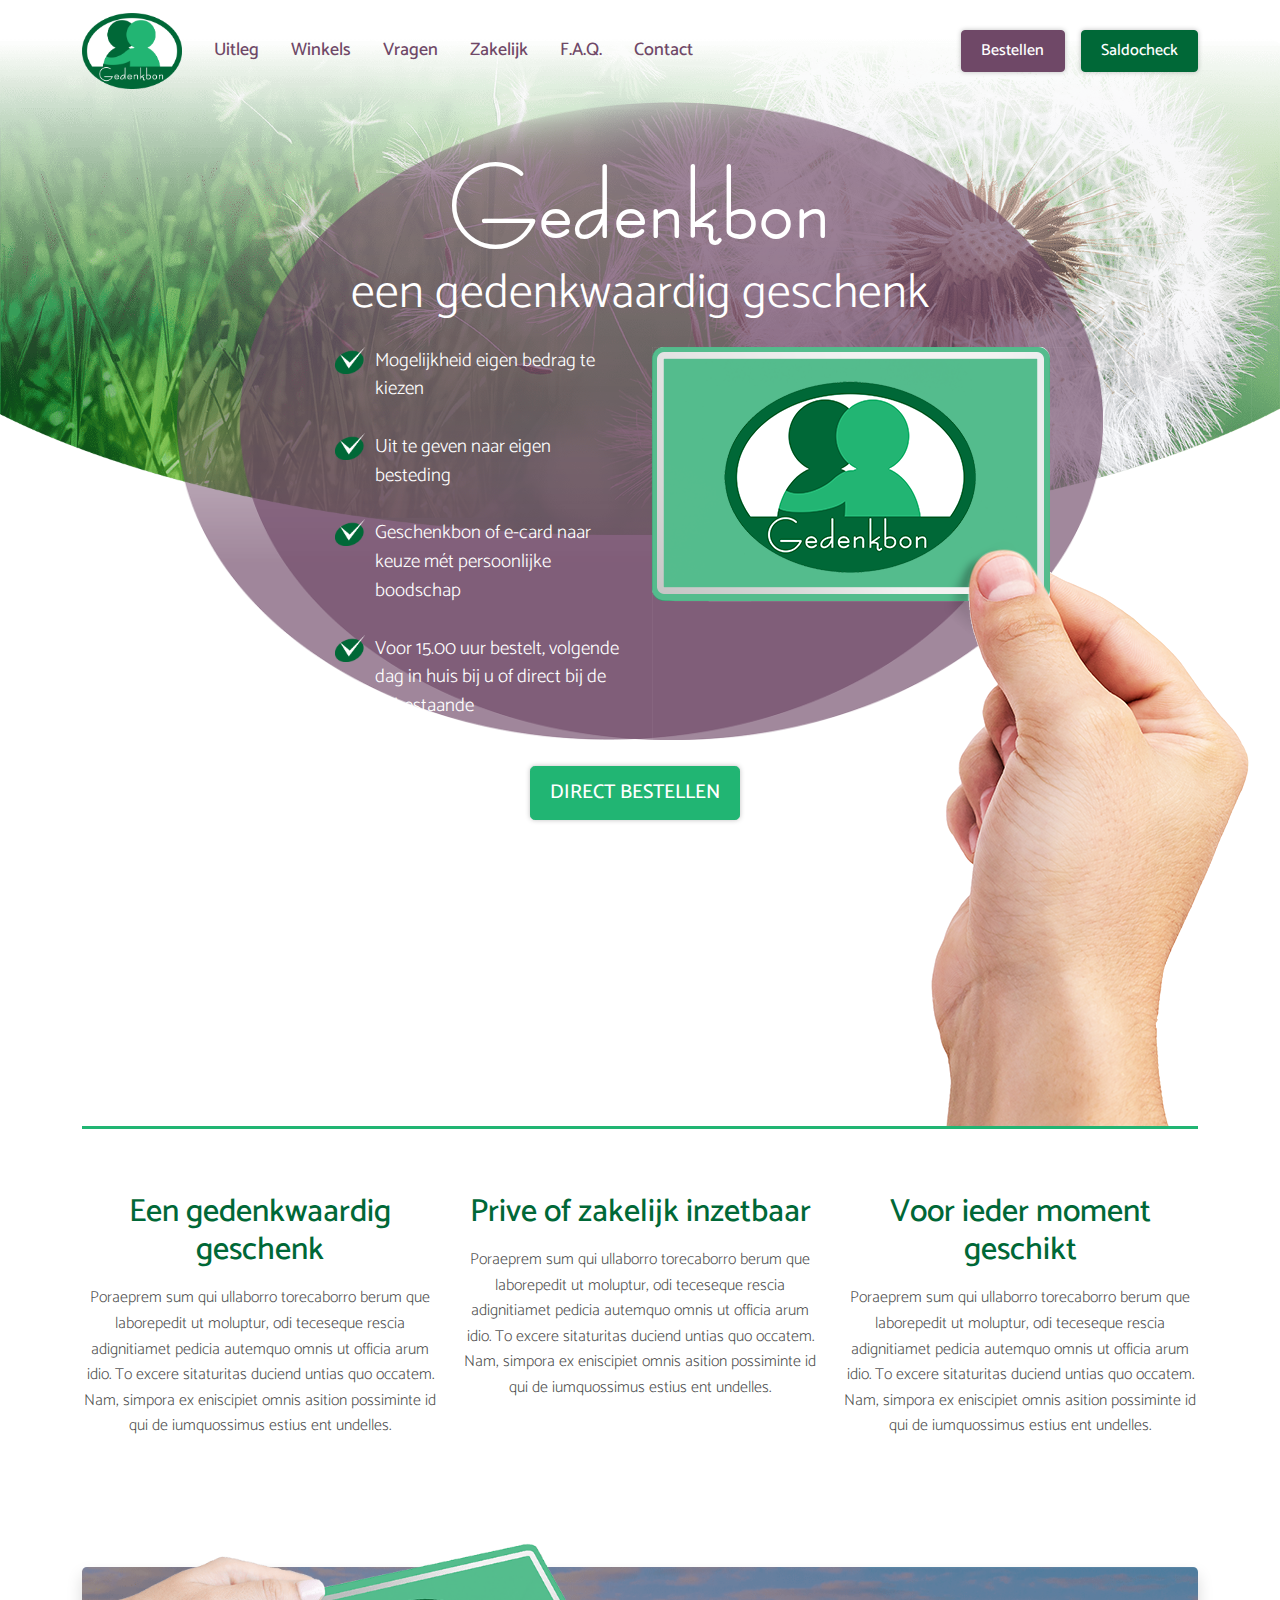
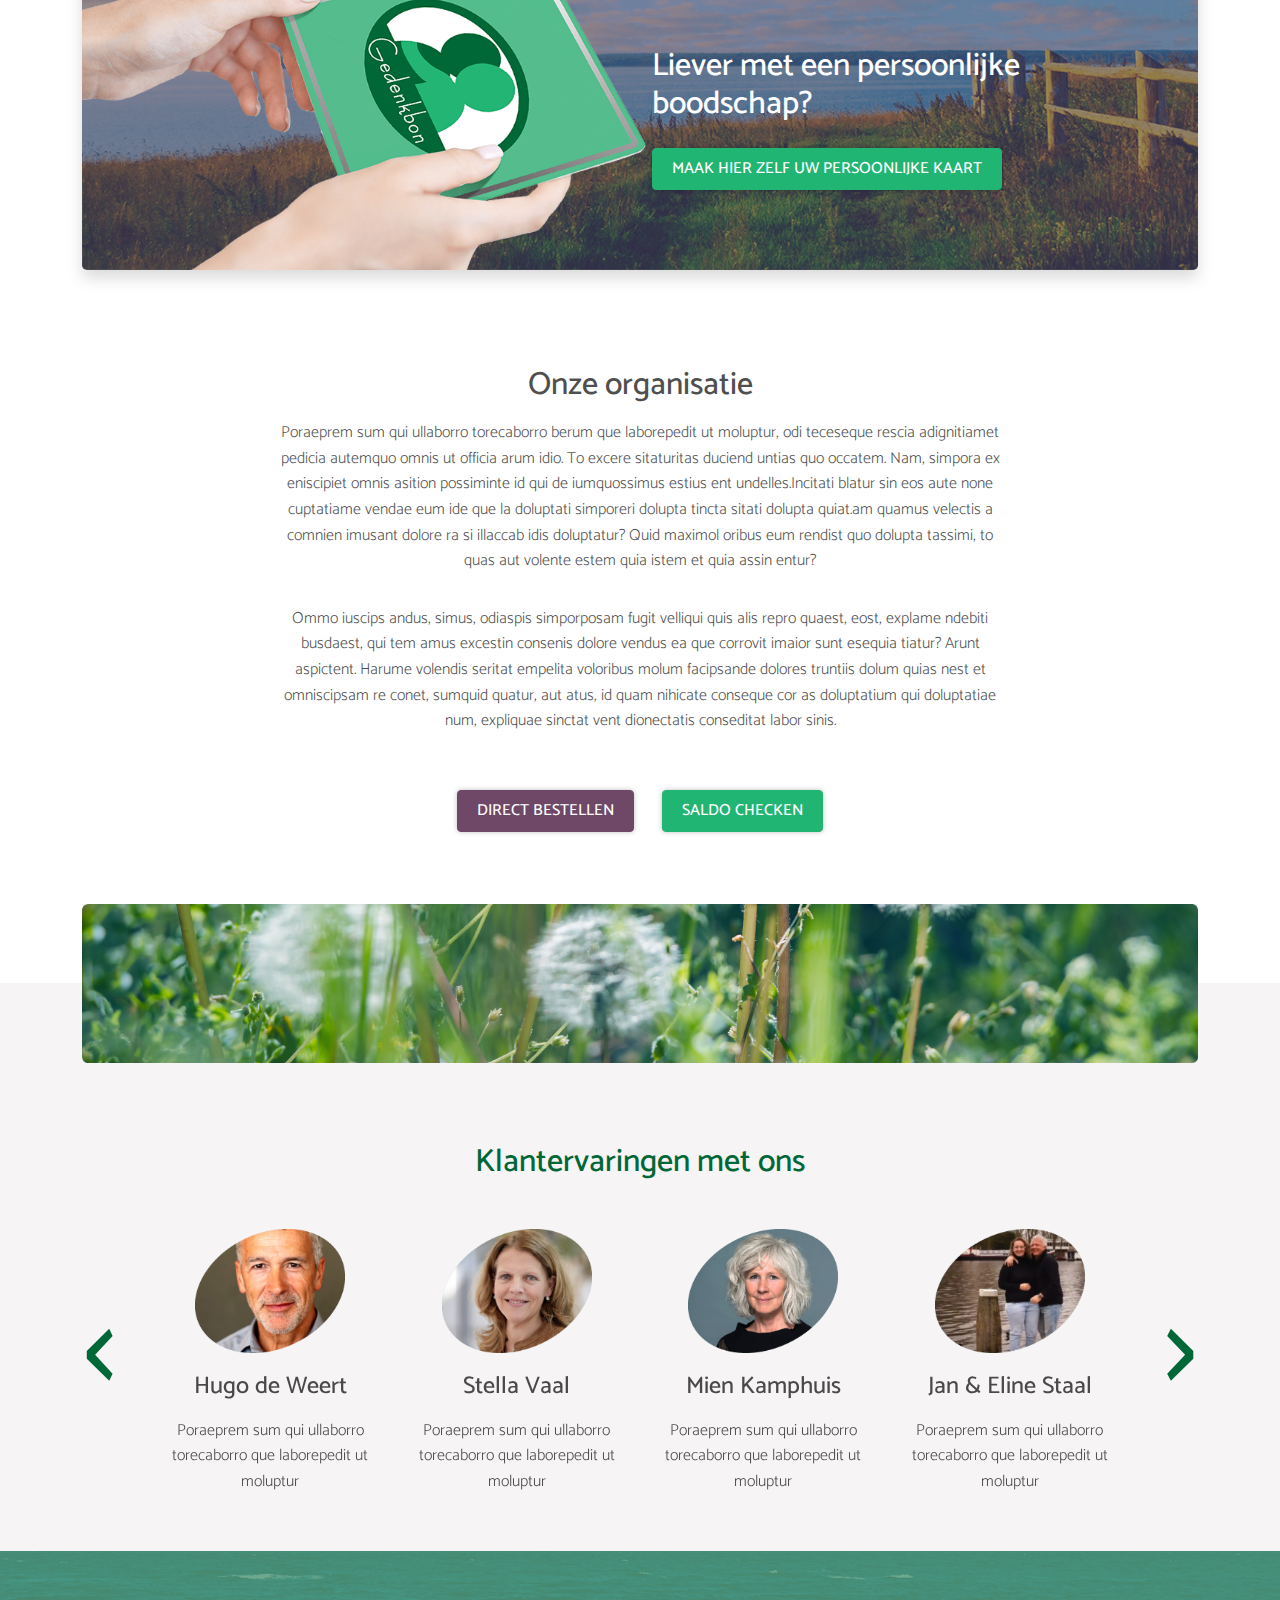
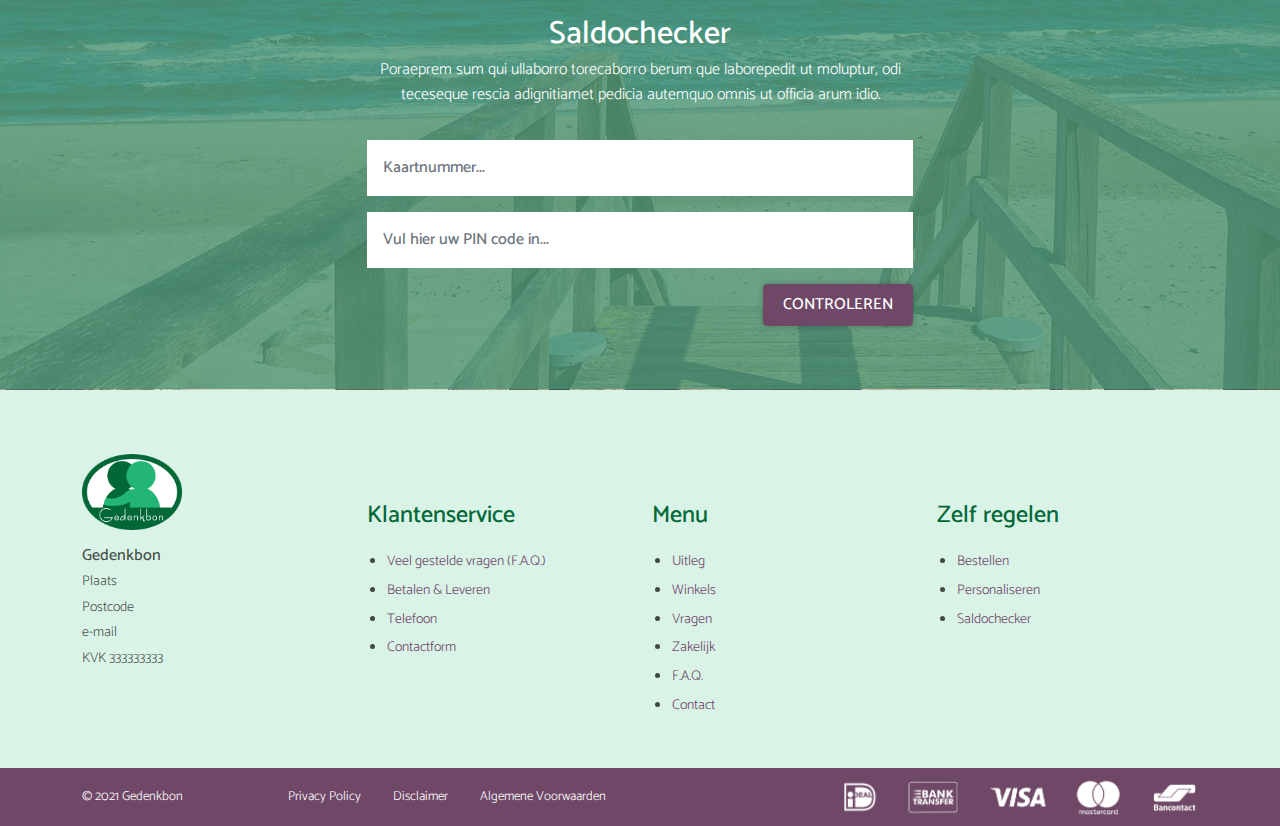
==== index.html @ b1d18227 "desktop complete" ====
<!doctype html>
<html lang="en">
  <head>
    <!-- Required meta tags -->
    <meta charset="utf-8">
    <meta name="viewport" content="width=device-width, initial-scale=1">
    <title>Gedenkbon</title>

    <!-- Bootstrap CSS -->
    <link href="vendor/bootstrap/css/bootstrap.min.css" rel="stylesheet">

    <!-- Owl Carousel CSS -->
    <link rel="stylesheet" href="vendor/owlcarousel/assets/owl.carousel.min.css">
    <link rel="stylesheet" href="vendor/owlcarousel/assets/owl.theme.default.min.css">

    <!-- Custom CSS -->
    <link href="assets/css/style.css" rel="stylesheet">
  </head>
  <body>
    <header id="header">
      <nav class="navbar navbar-expand-lg navbar-light bg-transparent">
        <div class="container">
          <a class="navbar-brand" href="#">
            <img src="assets/img/logo.png" alt="" class="img-fluid">
          </a>
          <button class="navbar-toggler" type="button" data-bs-toggle="collapse" data-bs-target="#navbarSupportedContent" aria-controls="navbarSupportedContent" aria-expanded="false" aria-label="Toggle navigation">
            <span class="navbar-toggler-icon"></span>
          </button>
          <div class="collapse navbar-collapse" id="navbarSupportedContent">
            <ul class="navbar-nav me-auto mb-2 mb-lg-0">
              <li class="nav-item">
                <a class="nav-link" href="#">Uitleg</a>
              </li>
              <li class="nav-item">
                <a class="nav-link" href="#">Winkels</a>
              </li>
              <li class="nav-item">
                <a class="nav-link" href="#">Vragen</a>
              </li>
              <li class="nav-item">
                <a class="nav-link" href="#">Zakelijk</a>
              </li>
              <li class="nav-item">
                <a class="nav-link" href="#">F.A.Q.</a>
              </li>
              <li class="nav-item">
                <a class="nav-link" href="#">Contact</a>
              </li>
            </ul>
            <div class="d-flex">
              <a href="#" class="btn btn-secondary me-3">Bestellen</a>
              <a href="#" class="btn btn-success">Saldocheck</a>
            </div>
          </div>
        </div>
      </nav>

      <div class="container">
        <div class="row">
          <div class="col-lg-10 offset-lg-1">
            <section id="hero" class="pt-5 text-white">
              <div class="row">
                <div class="col-lg-8 offset-lg-2">
                  <h1 class="text-center mb-0">Gedenkbon</h1>
                  <h2 class="text-center mb-4">een gedenkwaardig geschenk</h2>
                  <div class="row">
                    <div class="col-6">
                      <ul class="list-unstyled">
                        <li>Mogelijkheid eigen bedrag te kiezen</li>
                        <li>Uit te geven naar eigen besteding</li>
                        <li>Geschenkbon of e-card naar keuze mét persoonlijke boodschap</li>
                        <li>Voor 15.00 uur bestelt, volgende dag in huis bij u of direct bij de nabestaande</li>
                      </ul>
                      <div class="text-end pt-3">
                        <a href="#" class="btn btn-primary btn-lg">DIRECT BESTELLEN</a>
                      </div>
                    </div>
                    <div class="col-6">
                      <img src="assets/img/hand-card.png" class="" alt="">
                    </div>
                  </div>
                </div>
              </div>
              
            </section><!-- /#hero -->
          </div>
          <div class="col-lg-12">
            <div class="hero-wrap"></div>
          </div>
        </div>
      </div>
      
    </header><!-- /#header -->

    <main id="main" class="pt-5">

      <section class="pt-3 text-center">
        <div class="container">
          <div class="row pb-5">
            <div class="col-lg-4">
              <h2 class="text-primary">Een gedenkwaardig geschenk</h2>
              <p>Poraeprem sum qui ullaborro torecaborro berum que laborepedit ut moluptur, odi teceseque rescia adignitiamet pedicia autemquo omnis ut officia arum idio. To excere sitaturitas duciend untias quo occatem. Nam, simpora ex eniscipiet omnis asition possiminte id qui de iumquossimus estius ent undelles.</p>
            </div>
            <div class="col-lg-4">
              <h2 class="text-primary">Prive of zakelijk inzetbaar</h2>
              <p>Poraeprem sum qui ullaborro torecaborro berum que laborepedit ut moluptur, odi teceseque rescia adignitiamet pedicia autemquo omnis ut officia arum idio. To excere sitaturitas duciend untias quo occatem. Nam, simpora ex eniscipiet omnis asition possiminte id qui de iumquossimus estius ent undelles.</p>
            </div>
            <div class="col-lg-4">
              <h2 class="text-primary">Voor ieder moment geschikt</h2>
              <p>Poraeprem sum qui ullaborro torecaborro berum que laborepedit ut moluptur, odi teceseque rescia adignitiamet pedicia autemquo omnis ut officia arum idio. To excere sitaturitas duciend untias quo occatem. Nam, simpora ex eniscipiet omnis asition possiminte id qui de iumquossimus estius ent undelles.</p>
            </div>
          </div>
          <div class="cta rounded-3 shadow my-5 text-white">
            <div class="row">
              <div class="col-6">
                <img src="assets/img/kaart-ges.png" alt="" class="position-absolute">
              </div>
              <div class="col-5 text-start">
                <h2 class="mb-4">Liever met een persoonlijke boodschap?</h2>
                <a href="#" class="btn btn-primary">MAAK HIER ZELF UW PERSOONLIJKE KAART</a>
              </div>
            </div>
          </div>
        </div>
      </section>

      <section class="text-center pt-5">
        <div class="container">
          <div class="row pb-5">
            <div class="col-lg-8 offset-lg-2">
              <h2>Onze organisatie</h2>
              <p>Poraeprem sum qui ullaborro torecaborro berum que laborepedit ut moluptur, odi teceseque rescia adignitiamet pedicia autemquo omnis ut officia arum idio. To excere sitaturitas duciend untias quo occatem. Nam, simpora ex eniscipiet omnis asition possiminte id qui de iumquossimus estius ent undelles.Incitati blatur sin eos aute none cuptatiame vendae eum ide que la doluptati simporeri dolupta tincta sitati dolupta quiat.am quamus velectis a comnien imusant dolore ra si illaccab idis doluptatur? Quid maximol oribus eum rendist quo dolupta tassimi, to quas aut volente estem quia istem et quia assin entur?</p>
              <p>Ommo iuscips andus, simus, odiaspis simporposam fugit velliqui quis alis repro quaest, eost, explame ndebiti busdaest, qui tem amus excestin consenis dolore vendus ea que corrovit imaior sunt esequia tiatur? Arunt aspictent. Harume volendis seritat empelita voloribus molum facipsande dolores truntiis dolum quias nest et omniscipsam re conet, sumquid quatur, aut atus, id quam nihicate conseque cor as doluptatium qui doluptatiae num, expliquae sinctat vent dionectatis conseditat labor sinis.</p>
              <a href="#" class="btn btn-secondary my-4 me-4">DIRECT BESTELLEN</a>
              <a href="#" class="btn btn-primary my-4">SALDO CHECKEN</a>
            </div>
          </div>
          <img src="assets/img/nature.png" alt="" class="img-fluid">
        </div>
      </section>

      <section class="testimonials">
        <div class="container">
          <div class="row">
            <div class="col-12">
              <h2 class="text-center text-primary mb-5">Klantervaringen met ons</h2>
              <div class="owl-carousel text-center">
                <div class="item">
                  <div class="item-img">
                    <img src="assets/img/klant1.png" alt="">
                    <h4>Hugo de Weert</h4>
                    <p>Poraeprem sum qui ullaborro torecaborro que laborepedit ut moluptur</p>
                  </div>
                </div>
                <div class="item">
                  <div class="item-img">
                    <img src="assets/img/klant2.png" alt="">
                    <h4>Stella Vaal</h4>
                    <p>Poraeprem sum qui ullaborro torecaborro que laborepedit ut moluptur</p>
                  </div>
                </div>
                <div class="item">
                  <div class="item-img">
                    <img src="assets/img/klant3.png" alt="">
                    <h4>Mien Kamphuis</h4>
                    <p>Poraeprem sum qui ullaborro torecaborro que laborepedit ut moluptur</p>
                  </div>
                </div>
                <div class="item">
                  <div class="item-img">
                    <img src="assets/img/klant4.png" alt="">
                    <h4>Jan & Eline Staal</h4>
                    <p>Poraeprem sum qui ullaborro torecaborro que laborepedit ut moluptur</p>
                  </div>
                </div>
                <div class="item">
                  <div class="item-img">
                    <img src="assets/img/klant4.png" alt="">
                    <h4>Jan & Eline Staal</h4>
                    <p>Poraeprem sum qui ullaborro torecaborro que laborepedit ut moluptur</p>
                  </div>
                </div>
              </div>
            </div>
          </div>
        </div>
      </section>
        
      <section class="saldo py-5 text-center text-white">
        <div class="container py-3">
          <div class="row">
            <div class="col-lg-6 offset-lg-3">
              <h2 class="mb-1">Saldochecker</h2>
              <p>Poraeprem sum qui ullaborro torecaborro berum que laborepedit ut moluptur, odi teceseque rescia adignitiamet pedicia autemquo omnis ut officia arum idio.</p>
              <form>
                <div class="mb-3">
                  <input type="text" class="form-control" placeholder="Kaartnummer...">
                </div>
                <div class="mb-3">
                  <input type="text" class="form-control" placeholder="Vul hier uw PIN code in...">
                </div>
                <div class="text-end">
                  <button type="submit" class="btn btn-secondary">CONTROLEREN</button>
                </div>
              </form>
            </div>
          </div>
        </div>
      </section>
    </main><!-- /#mail -->

    <footer id="footer" class="pt-5">
      <div class="container py-3">
        <div class="row">
          <div class="col-lg-3">
            <img src="assets/img/logo.png" alt="" width="100">
            <h6 class="mb-1 mt-3">Gedenkbon</h6>
            <p>
              Plaats<br>
              Postcode<br>
              e-mail<br>
              KVK 333333333
            </p>
          </div>
          <div class="col-lg-3">
            <h4 class="text-primary mt-5">Klantenservice</h4>
            <ul class="ms-1 ps-3 lh-lg">
              <li><a href="">Veel gestelde vragen (F.A.Q.)</a></li>
              <li><a href="">Betalen & Leveren</a></li>
              <li><a href="">Telefoon</a></li>
              <li><a href="">Contactform</a></li>
            </ul>
          </div>
          <div class="col-lg-3">
            <h4 class="text-primary mt-5">Menu</h4>
            <ul class="ms-1 ps-3 lh-lg">
              <li><a href="">Uitleg</a></li>
              <li><a href="">Winkels</a></li>
              <li><a href="">Vragen</a></li>
              <li><a href="">Zakelijk</a></li>
              <li><a href="">F.A.Q.</a></li>
              <li><a href="">Contact</a></li>
            </ul>
          </div>
          <div class="col-lg-3">
            <h4 class="text-primary mt-5">Zelf regelen</h4>
            <ul class="ms-1 ps-3 lh-lg">
              <li><a href="">Bestellen</a></li>
              <li><a href="">Personaliseren</a></li>
              <li><a href="">Saldochecker</a></li>
            </ul>
          </div>
        </div>
      </div>

      <div class="copyright text-white mt-3">
        <div class="container">
          <div class="row align-items-center">
            <div class="col-lg-2">
              <p class="mb-0">© 2021 Gedenkbon</p>
            </div>
            <div class="col-lg-6">
              <p class="mb-0">
                <a href="" class="px-3">Privacy Policy</a><a href="" class="px-3">Disclaimer</a><a href="" class="px-3">Algemene Voorwaarden</a>
              </p>
            </div>
            <div class="col-lg-4">
              <img src="assets/img/betaal-iconen-diap.png" alt="" class="img-fluid">
            </div>
          </div>
        </div>
      </div>
    </footer><!-- /#footer -->

    <!-- Optional JavaScript; choose one of the two! -->

    <!-- Option 1: Bootstrap Bundle with Popper -->
    <script src="vendor/bootstrap/js/bootstrap.bundle.min.js"></script>

    <!-- Option 2: Separate Popper and Bootstrap JS -->
    <!--
    <script src="https://cdn.jsdelivr.net/npm/@popperjs/core@2.9.3/dist/umd/popper.min.js" integrity="sha384-eMNCOe7tC1doHpGoWe/6oMVemdAVTMs2xqW4mwXrXsW0L84Iytr2wi5v2QjrP/xp" crossorigin="anonymous"></script>
    <script src="https://cdn.jsdelivr.net/npm/bootstrap@5.1.0/dist/js/bootstrap.min.js" integrity="sha384-cn7l7gDp0eyniUwwAZgrzD06kc/tftFf19TOAs2zVinnD/C7E91j9yyk5//jjpt/" crossorigin="anonymous"></script>
    -->
    <!--Jquery -->
<script src="https://cdnjs.cloudflare.com/ajax/libs/jquery/3.6.0/jquery.min.js" integrity="sha512-894YE6QWD5I59HgZOGReFYm4dnWc1Qt5NtvYSaNcOP+u1T9qYdvdihz0PPSiiqn/+/3e7Jo4EaG7TubfWGUrMQ==" crossorigin="anonymous"></script>
    <script src="vendor/owlcarousel/owl.carousel.min.js"></script>
    <script>
      $('.owl-carousel').owlCarousel({
        loop:true,
        margin:30,
        nav:true,
        responsive:{
            0:{
                items:1
            },
            600:{
                items:3
            },
            1000:{
                items:4
            }
        }
    })
    </script>
  </body>
</html>
---- assets/css/style.css ----
@import url(../fonts/stylesheet.css);

:root {
    --bs-primary: #006837;
    --bs-primary-rgb: 0,104,55;
}

/***** General ****/
body {
    font-family: 'Catamaran';
    font-weight: 300;
    color: rgba(0,0,0,0.7);
}
h1, h2, h3, h4, h5, h6 {
    font-weight: 500;
    margin-bottom: 1rem;
}
p {
    line-height: 1.6rem;
    margin-bottom: 2rem;
}
a {
    color: rgb(111, 72, 103);
    text-decoration: none;
}
a:hover {
    color: rgba(0,0,0,0.7);
}

/***** BS overrides ****/
.btn {
    padding-left: 1.2rem;
    padding-right: 1.2rem;
    padding-top: 0.5rem;
    padding-bottom: 0.5rem;
    box-shadow: 0 0 5px rgba(0,0,0,0.25);
}
.btn-lg {
    padding-top: 0.7rem;
    padding-bottom: 0.7rem;
}
.btn-success,
.btn-primary:focus,
.btn-primary:hover {
    background-color: #006837;
    border-color: #006837;
}
.btn-success:focus,
.btn-success:hover,
.btn-secondary:focus,
.btn-secondary:hover,
.btn-primary {
    background-color: #21B573;
    border-color: #21B573;
}
.btn-secondary {
    background-color: rgb(111, 72, 103);
    border-color: rgb(111, 72, 103);
}
.btn-secondary:focus,
.btn-secondary:hover {
    background-color: #21B573;
    border-color: #21B573;
}
.form-control {
    border-radius: 0;
    border: none;
    padding: 1rem;
}

/***** Header ****/
.navbar-brand {
    max-width: 100px;
}
.navbar-light .navbar-nav .nav-link {
    color: rgb(111, 72, 103);
    font-weight: 500;
    font-size: 1.1rem;
    padding-left: 1rem;
    padding-right: 1rem;
}
.navbar-light .navbar-nav .nav-link.active, 
.navbar-light .navbar-nav .show > .nav-link,
.navbar-light .navbar-nav .nav-link:focus, 
.navbar-light .navbar-nav .nav-link:hover {
    color: #006837;
}
#header {
    background: url(../img/header-bg.png) no-repeat;
    background-size: 100% auto;
}

/***** Pages ****/
.hero-wrap {
    border-bottom: 3px solid #21B573;
}
#hero {
    background: url(../img/ovals.png) no-repeat center top;
    background-size: 100% auto;
}
#hero h1 {
    font-family: 'Bernardo Moda';
    font-size: 6rem;
}
#hero h2 {
    font-weight: 300;
    font-size: 3rem;
}
#hero ul li {
    position: relative;
    padding-left: 2.5rem;
    margin-bottom: 1.8rem;
    font-size: 1.2rem;
}
#hero ul li:before {
    width: 30px;
    height: 30px;
    content: '';
    position: absolute;
    left: 0;
    background: url(../img/bullet.png) no-repeat;
    background-size: contain;
}
#hero .btn {
    position: relative;
    right: -7rem;
}

.cta {
    background: url(../img/cta-bg.png) no-repeat;
    background-size: cover;
    position: relative;
    padding: 5rem 0;
}
.cta img {
    left: 0;
    top: -1.5rem;
    width: auto;
    height: calc(100% + 1.5rem);
}

.testimonials {
    background: rgba(111,72,103,0.06);
    margin-top: -5rem;
    padding-top: 10rem;
}
.testimonials .owl-nav {
    position: absolute;
    transform: translateY(-50%);
    width: 100%;
    top: 0;
    left: 0;
    right: 0;
}
.owl-carousel {
    padding: 0 5rem;
}
.owl-nav .owl-next {
    right: 0;
    position: absolute;
    font-size: 10rem!important;
    color: #006837!important;
}
.owl-nav .owl-prev {
    left: 0;
    position: absolute;
    font-size: 10rem!important;
    color: #006837!important;
}
.owl-item img {
    max-width: 150px;
    margin: 0 auto 20px auto;
}

.saldo {
    background: url(../img/saldo.png) no-repeat;
    background-size: cover;
}

/***** Footer ****/
#footer {
    background: rgba(34,181,115,0.17);
    font-size: 0.9rem;
}
.copyright {
    background: #6f4867;
    font-size: 0.8rem;
}
.copyright a {
    color: #fff;
}
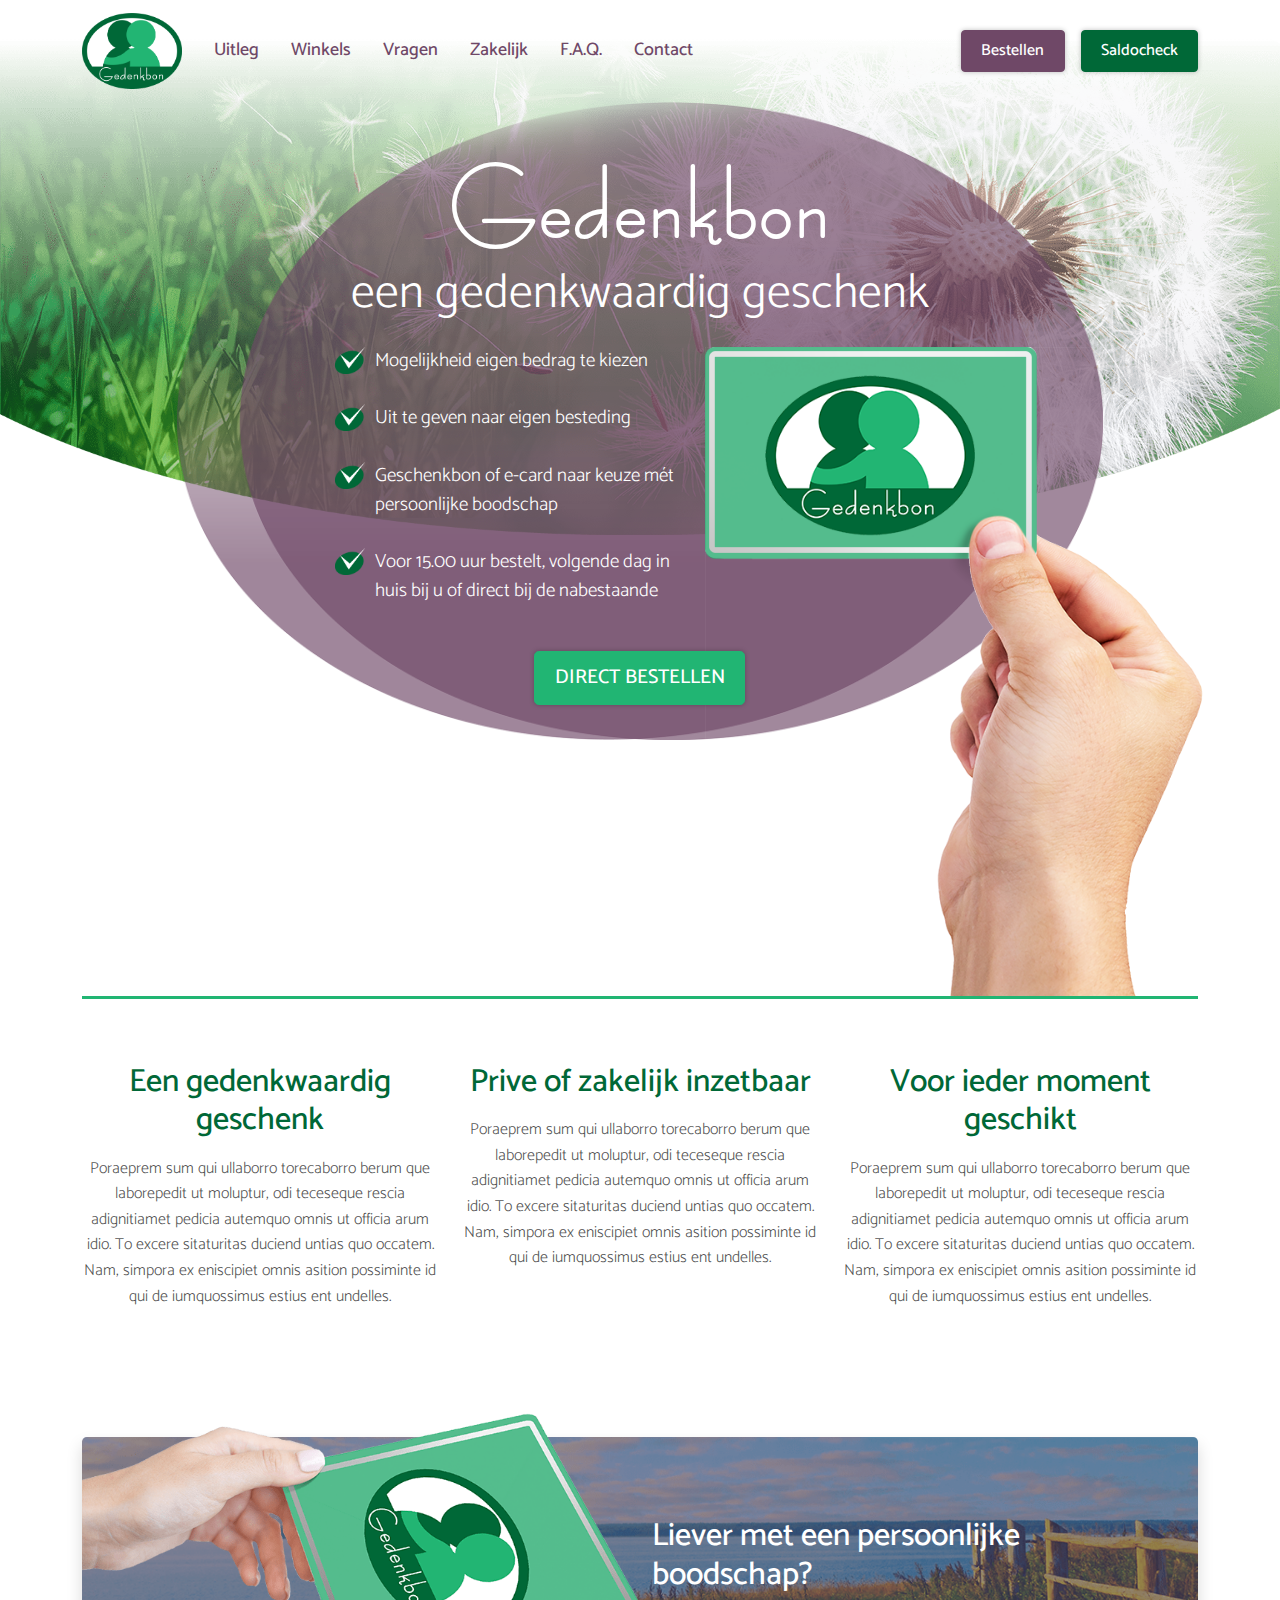
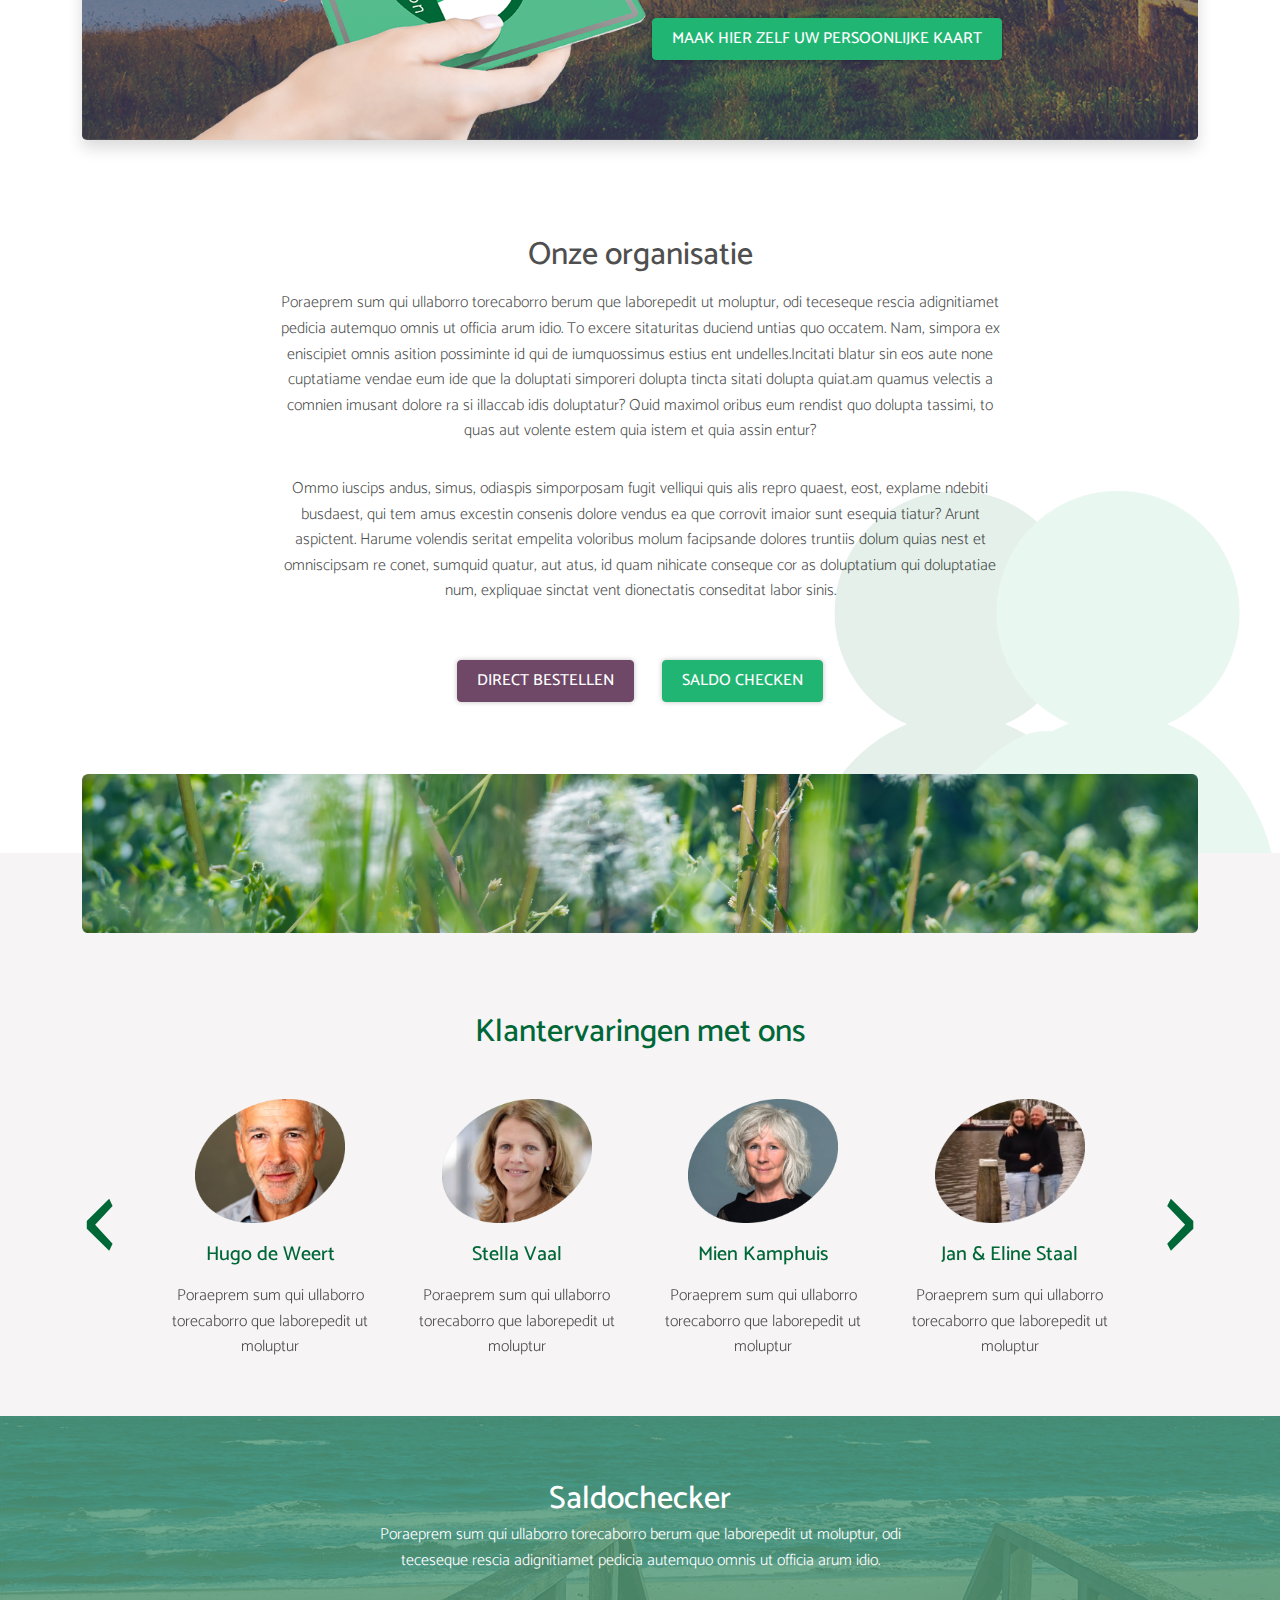
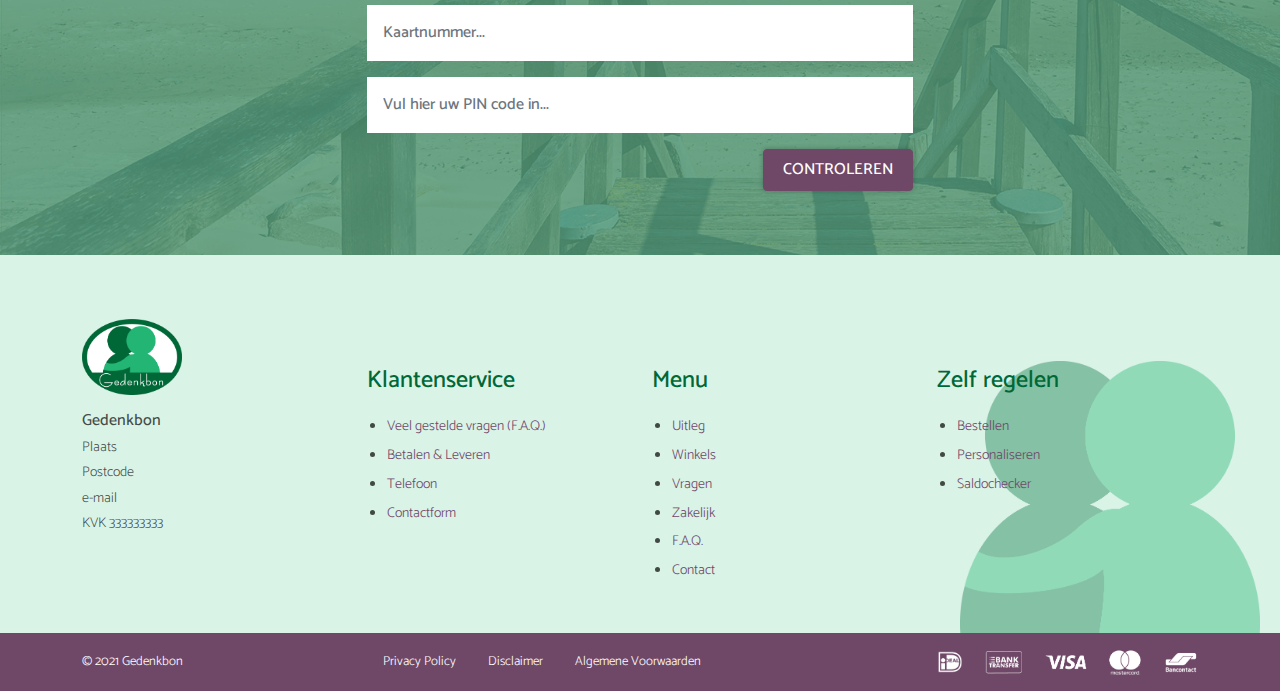
==== commit 19537330: "complete" ====
--- a/index.html
+++ b/index.html
@@ -55,28 +55,28 @@
         </div>
       </nav>
 
-      <div class="container">
+      <div class="container-lg">
         <div class="row">
-          <div class="col-lg-10 offset-lg-1">
-            <section id="hero" class="pt-5 text-white">
+          <div class="col-xl-10 offset-xl-1 col-lg-12">
+            <section id="hero" class="pt-4 pt-md-5 text-white">
               <div class="row">
-                <div class="col-lg-8 offset-lg-2">
+                <div class="col-xl-8 offset-xl-2 col-sm-10 offset-sm-1 col-8 offset-2">
                   <h1 class="text-center mb-0">Gedenkbon</h1>
                   <h2 class="text-center mb-4">een gedenkwaardig geschenk</h2>
                   <div class="row">
-                    <div class="col-6">
+                    <div class="col-xxl-6 col-xl-7 offset-xl-0 col-md-6 offset-md-1 col-sm-7">
                       <ul class="list-unstyled">
                         <li>Mogelijkheid eigen bedrag te kiezen</li>
                         <li>Uit te geven naar eigen besteding</li>
                         <li>Geschenkbon of e-card naar keuze mét persoonlijke boodschap</li>
                         <li>Voor 15.00 uur bestelt, volgende dag in huis bij u of direct bij de nabestaande</li>
                       </ul>
-                      <div class="text-end pt-3">
+                      <div class="text-center text-sm-end pt-3">
                         <a href="#" class="btn btn-primary btn-lg">DIRECT BESTELLEN</a>
                       </div>
                     </div>
-                    <div class="col-6">
-                      <img src="assets/img/hand-card.png" class="" alt="">
+                    <div class="col-xxl-6 col-xl-5 col-md-5 col-sm-5">
+                      <img src="assets/img/hand-card.png" class="hand-card" alt="">
                     </div>
                   </div>
                 </div>
@@ -96,7 +96,7 @@
 
       <section class="pt-3 text-center">
         <div class="container">
-          <div class="row pb-5">
+          <div class="row pb-0 pb-md-5">
             <div class="col-lg-4">
               <h2 class="text-primary">Een gedenkwaardig geschenk</h2>
               <p>Poraeprem sum qui ullaborro torecaborro berum que laborepedit ut moluptur, odi teceseque rescia adignitiamet pedicia autemquo omnis ut officia arum idio. To excere sitaturitas duciend untias quo occatem. Nam, simpora ex eniscipiet omnis asition possiminte id qui de iumquossimus estius ent undelles.</p>
@@ -110,21 +110,23 @@
               <p>Poraeprem sum qui ullaborro torecaborro berum que laborepedit ut moluptur, odi teceseque rescia adignitiamet pedicia autemquo omnis ut officia arum idio. To excere sitaturitas duciend untias quo occatem. Nam, simpora ex eniscipiet omnis asition possiminte id qui de iumquossimus estius ent undelles.</p>
             </div>
           </div>
-          <div class="cta rounded-3 shadow my-5 text-white">
+          <div class="cta rounded-3 shadow my-3 my-md-5 text-white">
             <div class="row">
-              <div class="col-6">
+              <div class="col-lg-6">
                 <img src="assets/img/kaart-ges.png" alt="" class="position-absolute">
               </div>
-              <div class="col-5 text-start">
-                <h2 class="mb-4">Liever met een persoonlijke boodschap?</h2>
-                <a href="#" class="btn btn-primary">MAAK HIER ZELF UW PERSOONLIJKE KAART</a>
+              <div class="col-lg-5 text-center text-lg-start">
+                <div class="px-2 px-lg-0">
+                  <h2 class="mb-4">Liever met een persoonlijke boodschap?</h2>
+                  <a href="#" class="btn btn-primary">MAAK HIER ZELF UW PERSOONLIJKE KAART</a>
+                </div>
               </div>
             </div>
           </div>
         </div>
       </section>
 
-      <section class="text-center pt-5">
+      <section class="text-center pt-5 position-relative">
         <div class="container">
           <div class="row pb-5">
             <div class="col-lg-8 offset-lg-2">
@@ -136,6 +138,7 @@
             </div>
           </div>
           <img src="assets/img/nature.png" alt="" class="img-fluid">
+          <img src="assets/img/light-bros.png" alt="" class="position-absolute img-fluid bros">
         </div>
       </section>
 
@@ -148,35 +151,35 @@
                 <div class="item">
                   <div class="item-img">
                     <img src="assets/img/klant1.png" alt="">
-                    <h4>Hugo de Weert</h4>
+                    <h5 class="text-primary">Hugo de Weert</h5>
                     <p>Poraeprem sum qui ullaborro torecaborro que laborepedit ut moluptur</p>
                   </div>
                 </div>
                 <div class="item">
                   <div class="item-img">
                     <img src="assets/img/klant2.png" alt="">
-                    <h4>Stella Vaal</h4>
+                    <h5 class="text-primary">Stella Vaal</h5>
                     <p>Poraeprem sum qui ullaborro torecaborro que laborepedit ut moluptur</p>
                   </div>
                 </div>
                 <div class="item">
                   <div class="item-img">
                     <img src="assets/img/klant3.png" alt="">
-                    <h4>Mien Kamphuis</h4>
+                    <h5 class="text-primary">Mien Kamphuis</h5>
                     <p>Poraeprem sum qui ullaborro torecaborro que laborepedit ut moluptur</p>
                   </div>
                 </div>
                 <div class="item">
                   <div class="item-img">
                     <img src="assets/img/klant4.png" alt="">
-                    <h4>Jan & Eline Staal</h4>
+                    <h5 class="text-primary">Jan & Eline Staal</h5>
                     <p>Poraeprem sum qui ullaborro torecaborro que laborepedit ut moluptur</p>
                   </div>
                 </div>
                 <div class="item">
                   <div class="item-img">
                     <img src="assets/img/klant4.png" alt="">
-                    <h4>Jan & Eline Staal</h4>
+                    <h5 class="text-primary">Jan & Eline Staal</h5>
                     <p>Poraeprem sum qui ullaborro torecaborro que laborepedit ut moluptur</p>
                   </div>
                 </div>
@@ -207,64 +210,67 @@
           </div>
         </div>
       </section>
-    </main><!-- /#mail -->
+    </main><!-- /#main -->
 
     <footer id="footer" class="pt-5">
-      <div class="container py-3">
-        <div class="row">
-          <div class="col-lg-3">
-            <img src="assets/img/logo.png" alt="" width="100">
-            <h6 class="mb-1 mt-3">Gedenkbon</h6>
-            <p>
-              Plaats<br>
-              Postcode<br>
-              e-mail<br>
-              KVK 333333333
-            </p>
-          </div>
-          <div class="col-lg-3">
-            <h4 class="text-primary mt-5">Klantenservice</h4>
-            <ul class="ms-1 ps-3 lh-lg">
-              <li><a href="">Veel gestelde vragen (F.A.Q.)</a></li>
-              <li><a href="">Betalen & Leveren</a></li>
-              <li><a href="">Telefoon</a></li>
-              <li><a href="">Contactform</a></li>
-            </ul>
-          </div>
-          <div class="col-lg-3">
-            <h4 class="text-primary mt-5">Menu</h4>
-            <ul class="ms-1 ps-3 lh-lg">
-              <li><a href="">Uitleg</a></li>
-              <li><a href="">Winkels</a></li>
-              <li><a href="">Vragen</a></li>
-              <li><a href="">Zakelijk</a></li>
-              <li><a href="">F.A.Q.</a></li>
-              <li><a href="">Contact</a></li>
-            </ul>
-          </div>
-          <div class="col-lg-3">
-            <h4 class="text-primary mt-5">Zelf regelen</h4>
-            <ul class="ms-1 ps-3 lh-lg">
-              <li><a href="">Bestellen</a></li>
-              <li><a href="">Personaliseren</a></li>
-              <li><a href="">Saldochecker</a></li>
-            </ul>
-          </div>
-        </div>
+      <div class="position-relative pb-3">
+        <div class="container py-3">
+          <div class="row">
+            <div class="col-6 col-md-3">
+              <img src="assets/img/logo.png" alt="" width="100">
+              <h6 class="mb-1 mt-3">Gedenkbon</h6>
+              <p>
+                Plaats<br>
+                Postcode<br>
+                e-mail<br>
+                KVK 333333333
+              </p>
+            </div>
+            <div class="col-6 col-md-3">
+              <h4 class="text-primary mt-5">Klantenservice</h4>
+              <ul class="ms-1 ps-3 lh-lg">
+                <li><a href="">Veel gestelde vragen (F.A.Q.)</a></li>
+                <li><a href="">Betalen & Leveren</a></li>
+                <li><a href="">Telefoon</a></li>
+                <li><a href="">Contactform</a></li>
+              </ul>
+            </div>
+            <div class="col-6 col-md-3">
+              <h4 class="text-primary mt-2 mt-md-5">Menu</h4>
+              <ul class="ms-1 ps-3 lh-lg">
+                <li><a href="">Uitleg</a></li>
+                <li><a href="">Winkels</a></li>
+                <li><a href="">Vragen</a></li>
+                <li><a href="">Zakelijk</a></li>
+                <li><a href="">F.A.Q.</a></li>
+                <li><a href="">Contact</a></li>
+              </ul>
+            </div>
+            <div class="col-6 col-md-3">
+              <h4 class="text-primary mt-2 mt-md-5">Zelf regelen</h4>
+              <ul class="ms-1 ps-3 lh-lg">
+                <li><a href="">Bestellen</a></li>
+                <li><a href="">Personaliseren</a></li>
+                <li><a href="">Saldochecker</a></li>
+              </ul>
+            </div>
+          </div>
+        </div>
+        <img src="assets/img/light-bros.png" alt="" class="foot-bros position-absolute">
       </div>
 
-      <div class="copyright text-white mt-3">
+      <div class="copyright text-white py-2 text-center text-md-start">
         <div class="container">
           <div class="row align-items-center">
-            <div class="col-lg-2">
+            <div class="col-md-3">
               <p class="mb-0">© 2021 Gedenkbon</p>
             </div>
-            <div class="col-lg-6">
+            <div class="col-md-6">
               <p class="mb-0">
-                <a href="" class="px-3">Privacy Policy</a><a href="" class="px-3">Disclaimer</a><a href="" class="px-3">Algemene Voorwaarden</a>
+                <a href="" class="px-2 px-lg-3">Privacy Policy</a><a href="" class="px-3">Disclaimer</a><a href="" class="px-3">Algemene Voorwaarden</a>
               </p>
             </div>
-            <div class="col-lg-4">
+            <div class="col-md-3">
               <img src="assets/img/betaal-iconen-diap.png" alt="" class="img-fluid">
             </div>
           </div>
--- a/assets/css/style.css
+++ b/assets/css/style.css
@@ -138,9 +138,16 @@
     width: auto;
     height: calc(100% + 1.5rem);
 }
+.bros {
+    right: 0;
+    bottom: 0;
+    z-index: -1;
+    opacity: 0.1;
+    width: 38vw;
+}
 
 .testimonials {
-    background: rgba(111,72,103,0.06);
+    background: #F7F4F6;
     margin-top: -5rem;
     padding-top: 10rem;
 }
@@ -182,10 +189,120 @@
     background: rgba(34,181,115,0.17);
     font-size: 0.9rem;
 }
+.foot-bros {
+    right: 20px;
+    bottom: 0;
+    z-index: -1;
+    opacity: 0.4;
+    width: 300px;
+}
 .copyright {
     background: #6f4867;
     font-size: 0.8rem;
 }
 .copyright a {
     color: #fff;
+}
+
+/***** Responsive ****/
+@media (max-width: 1399px) {
+    .hand-card {
+        max-width: 500px;
+    }
+    #hero .btn {
+        right: -4rem;
+    }
+}
+@media (max-width: 1199px) {
+    .hand-card {
+        max-width: 400px;
+    }
+    .cta {
+        overflow: hidden;
+    }
+    .cta img {
+        left: -15%;
+    }
+}
+@media (max-width: 991px) {
+    .hand-card {
+        max-width: 310px;
+    }
+    #hero h1 {
+        font-size: 5rem;
+    }
+    #hero h2 {
+        font-size: 2rem;
+    }
+    #hero ul li {
+        font-size: 1rem;
+        margin-bottom: 1rem;
+    }
+    .navbar-collapse {
+        background: #fff;
+        box-shadow: 0 5px 5px rgba(0,0,0,0.25);
+        padding: 2rem
+    }
+    .navbar-light .navbar-toggler {
+        background: #fff;
+    }
+    .cta img {
+        display: none;
+    }
+    .testimonials {
+        margin-top: -3rem;
+    }
+    .bros {
+        width: 60vw;
+    }
+}
+@media (max-width: 767px) {
+    .hand-card {
+        max-width: 40vw;
+    }
+    #hero h1 {
+        font-size: 4rem;
+    }
+    #hero h2 {
+        font-size: 1.5rem;
+    }
+    #hero ul li {
+        font-size: 0.9rem;
+        margin-bottom: 0.9rem;
+    }
+    #hero ul li:before {
+        width: 22px;
+        height: 22px;
+    }
+    .testimonials {
+        margin-top: -2.5rem;
+    }
+}
+@media (max-width: 576px) {
+    #header {
+        overflow: hidden;
+    }
+    #hero {
+        background-size: 138vw auto;
+        margin-left: -15px;
+        margin-right: -15px;
+        position: relative;
+        padding-bottom: 7vw;
+    }
+    #hero h1 {
+        font-size: 3rem;
+    }
+    #hero h2 {
+        font-size: 1.2rem;
+    }
+    #hero .btn {
+        right: auto;
+    }
+    .hand-card {
+        position: absolute;
+        bottom: 0;
+        right: 0;
+        z-index: -1;
+        width: 100vw;
+    }
 }